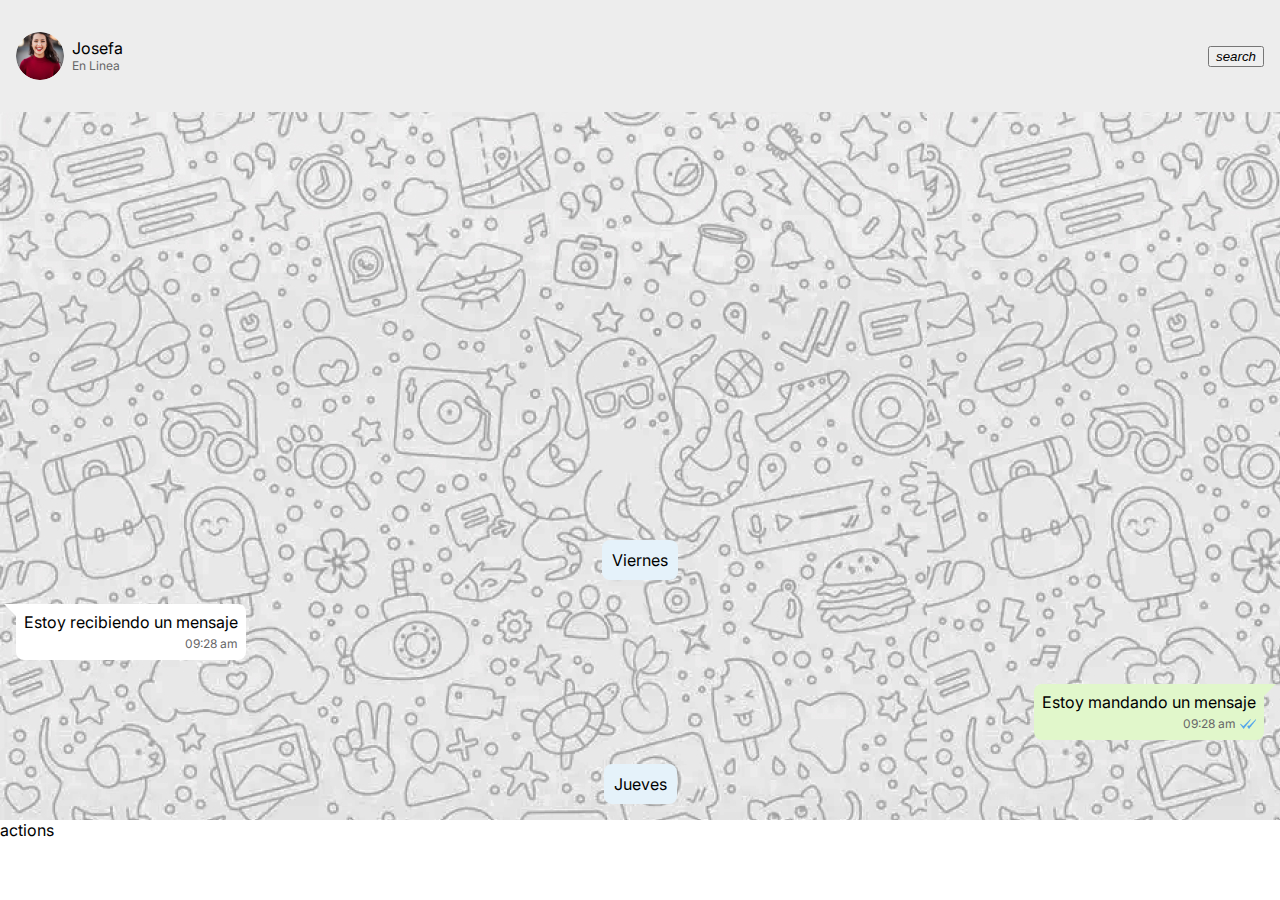
==== index.html @ 2e7e80c4 "codigo base del main" ====
<!DOCTYPE html>
<html lang="en">
<head>
    <meta charset="UTF-8">
    <meta name="viewport" content="width=device-width, initial-scale=1.0">
    <link rel="stylesheet" href="./css/index.css">
    <title>whatsaup</title>
    <link rel="preconnect" href="https://fonts.googleapis.com">
    <link rel="preconnect" href="https://fonts.gstatic.com" crossorigin>
    <link href="https://fonts.googleapis.com/css2?family=Inter:wght@400;700&display=swap" rel="stylesheet">
</head>
<body>
    <div class="chat">
        <header class="header">
            <div class="header-primary">
                <div class="user">
                     <img src="./images/user.png" width="48" height="48" alt="Josefa">
                     <p>
                         <span class="user-name">Josefa</span>
                         <span class="user-status">En linea</span>
                     </p>
                </div>
            </div>
            <div class="header-secondary">
                <button class="button">
                     <i>search</i>
                </button>
            </div>
        </header>
        <div class="message-list">
            <div class="date">Jueves</div>
            <div class="message is-sender">
                <div class="message-body">
                    <p class="message-text">Estoy mandando un mensaje</p>
                </div>
                <div class="message-details">
                    <span class="message-date">09:28 am</span>
                    <span class="message-status is-dobleCheck"></span>  
                </div>
            </div>
            <div class="message is-receiver">
                <div class="message-body">
                    <p class="message-text">Estoy recibiendo un mensaje</p>
                </div>
                <div class="message-details">
                    <span class="message-date">09:28 am</span>
                </div>        
            </div>
            <div class="date">Viernes</div>
            <!-- <div class="random"></div> -->
        </div>
        
        <div class="action-list">
            actions
        </div>
    </div>
</body>
</html>
---- css/index.css ----
@import './user.css'; 
@import './header.css'; 
@import './chat.css'; 
@import './message-list.css'; 
@import './action-list.css'; 
@import './message.css'; 


:root {
    font-size: 16px;
    --headerSize: 80px;
    --actionSize: 80px;

    --black: #000000; 
    --grey: #666667; 
    --grey-2: #f2f2f2; 
    --grey-3: #f6f6f6; 
    --grey-4: #ededed; 
    --white: #ffffff; 
    --green-1: #e1f7cb; 
    --green-2: #56bca6; 
    --red: #ff4a4a; 
    --green-3: #429488; 
    --blue: #5cb3f0; 
    --body-16regular: 400 1rem/1.25rem Inter; 
    --body-16bold: 700 1rem/1.25rem Inter; 
    --body-14regular: 400 0.875rem/1.125rem Inter; 
    --body-14regular_u: 500 0.875rem/1.25rem Inter; 
    --caption-12bold: 700 0.75rem/1rem Inter; 
    --caption-12regular: 400 0.75rem/1rem Inter; 
    --caption-12regular_u: 400 0.75rem/1.25rem Inter; 
}


body {
    margin: 0;
    font-family: 'Inter', sans-serif;
}
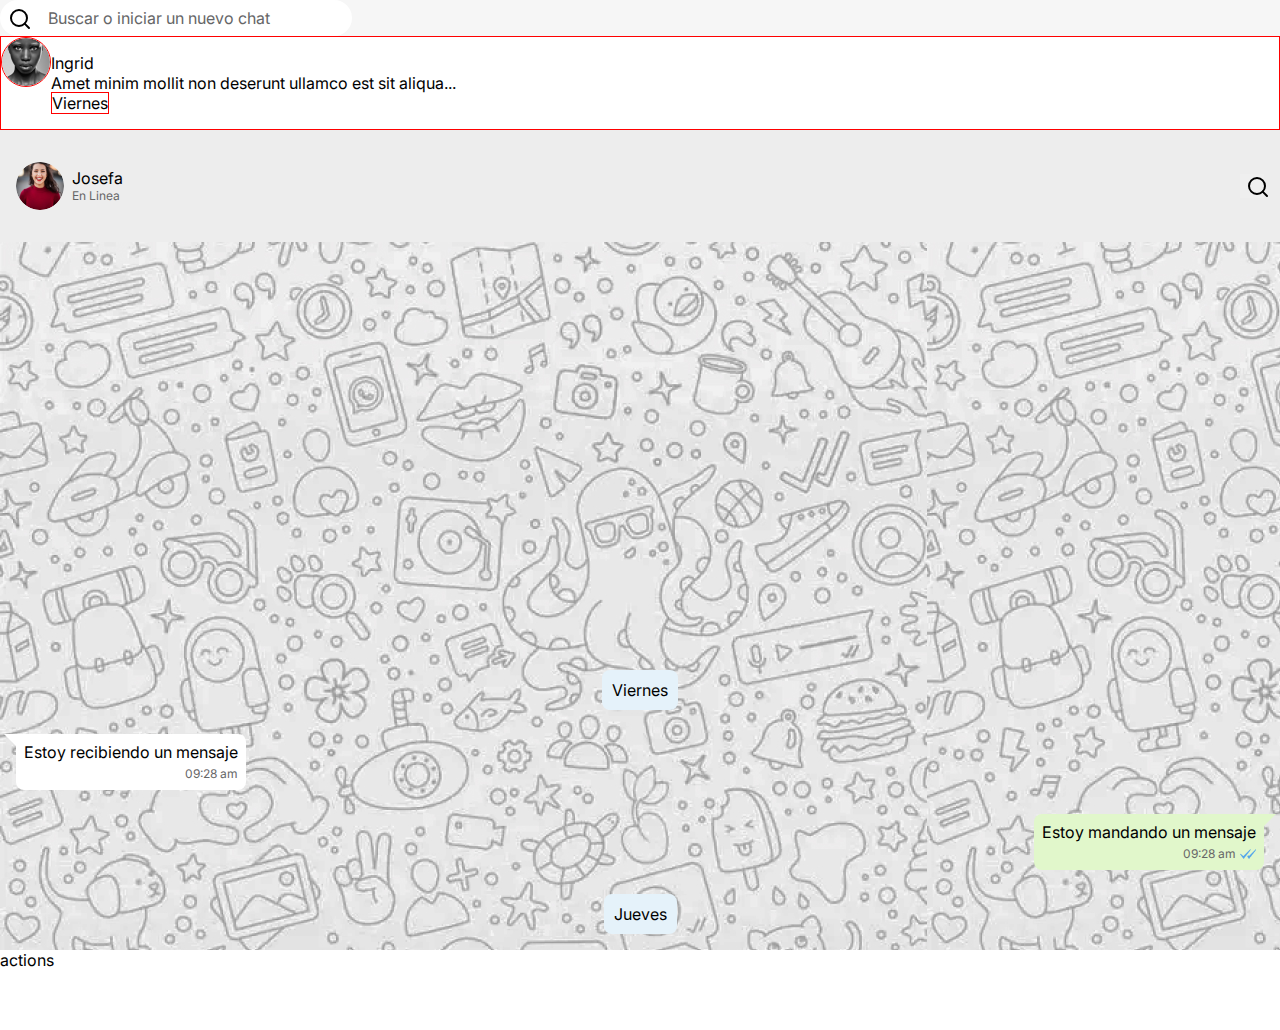
==== commit e2746b0b: "preocesso del sidebar" ====
--- a/index.html
+++ b/index.html
@@ -10,6 +10,29 @@
     <link href="https://fonts.googleapis.com/css2?family=Inter:wght@400;700&display=swap" rel="stylesheet">
 </head>
 <body>
+   
+        <form class="search" action="">          
+            <i class="icon-search"></i>
+            <input type="search" placeholder="Buscar o iniciar un nuevo chat">       
+        </form>
+
+        <div class="perfil">
+            <div class="perfil-details">
+                <div class="perfil-user">
+                    <img src="./images/user3.png" width="48" height="48" alt="">
+                    <p>
+                        <span class="user-name">Ingrid</span>
+                        <span class="mensaje">Amet minim mollit non deserunt ullamco est sit aliqua...</span> 
+                        <span class="perfil-fecha">Viernes</span>
+                    </p>
+                </div>
+                <!-- <div class="perfil-fecha">
+                   
+                </div> -->
+            </div>
+        </div>
+   
+
     <div class="chat">
         <header class="header">
             <div class="header-primary">
@@ -22,8 +45,8 @@
                 </div>
             </div>
             <div class="header-secondary">
-                <button class="button">
-                     <i>search</i>
+                <button class="buttonIcon">
+                     <i class="icon-search"></i>
                 </button>
             </div>
         </header>
--- a/css/index.css
+++ b/css/index.css
@@ -4,6 +4,10 @@
 @import './message-list.css'; 
 @import './action-list.css'; 
 @import './message.css'; 
+@import './icon.css'; 
+@import './buttonIcon.css'; 
+@import './form.css'; 
+@import './perfil.css'; 
 
 
 :root {
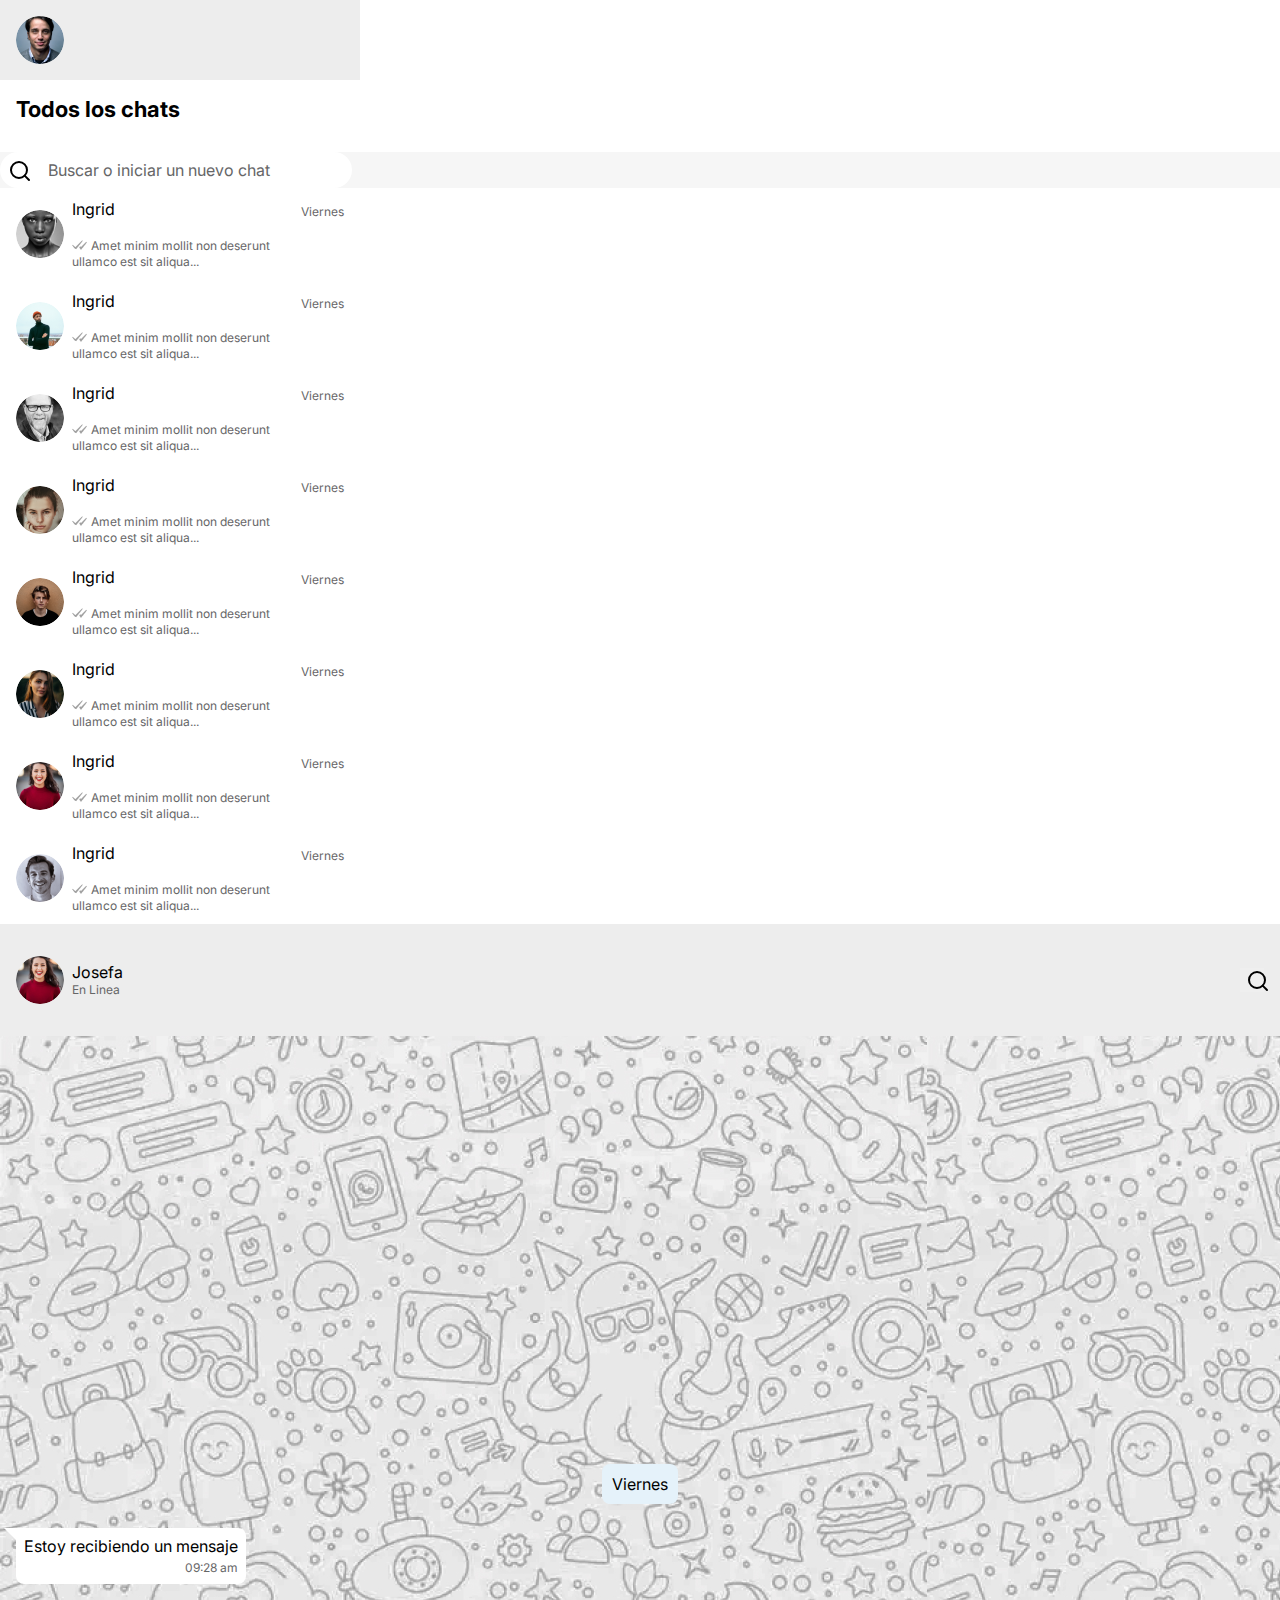
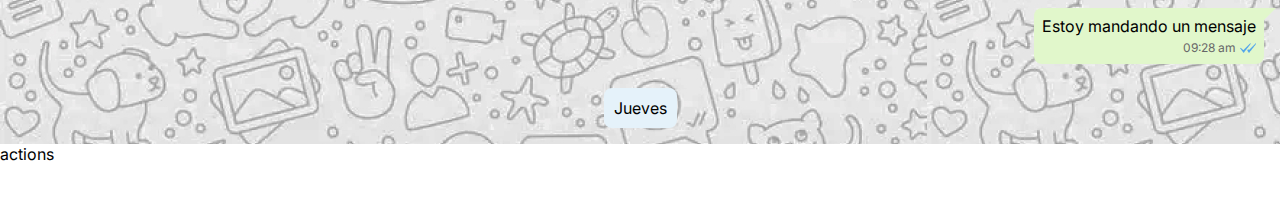
==== commit 9367d30b: "listos los componentes del sidebar" ====
--- a/index.html
+++ b/index.html
@@ -10,6 +10,14 @@
     <link href="https://fonts.googleapis.com/css2?family=Inter:wght@400;700&display=swap" rel="stylesheet">
 </head>
 <body>
+
+    <div class="superior">
+        <img src="./images/user21.png" width="48" height="48" alt="">
+    </div>
+
+    <div class="title">
+        <h2 class="title-titulo">Todos los chats</h2>
+    </div>
    
         <form class="search" action="">          
             <i class="icon-search"></i>
@@ -17,18 +25,130 @@
         </form>
 
         <div class="perfil">
-            <div class="perfil-details">
                 <div class="perfil-user">
-                    <img src="./images/user3.png" width="48" height="48" alt="">
-                    <p>
-                        <span class="user-name">Ingrid</span>
-                        <span class="mensaje">Amet minim mollit non deserunt ullamco est sit aliqua...</span> 
-                        <span class="perfil-fecha">Viernes</span>
-                    </p>
-                </div>
-                <!-- <div class="perfil-fecha">
-                   
-                </div> -->
+                    <img src="./images/user3.1.jpg" width="48" height="48" alt="">
+                    
+                    <div>
+                        <span class="perfil-name">Ingrid</span>
+                        <img src="./images/chulo.png" alt="">
+                        <span class="mensaje">Amet minim mollit non deserunt ullamco est sit aliqua...</span>
+                    </div>    
+                </div>                                        
+            
+                <div class="perfil-fecha"> 
+                    <span class="perfil-fecha1">Viernes</span>
+                </div>
+        </div>
+
+        <div class="perfil">
+            <div class="perfil-user">
+                <img src="./images/user4.png" width="48" height="48" alt="">
+                
+                <div>
+                    <span class="perfil-name">Ingrid</span>
+                    <img src="./images/chulo.png" alt="">
+                    <span class="mensaje">Amet minim mollit non deserunt ullamco est sit aliqua...</span>
+                </div>    
+            </div>                                        
+        
+            <div class="perfil-fecha"> 
+                <span class="perfil-fecha1">Viernes</span>
+            </div>
+        </div>
+
+        <div class="perfil">
+            <div class="perfil-user">
+                <img src="./images/user9.png" width="48" height="48" alt="">
+                
+                <div>
+                    <span class="perfil-name">Ingrid</span>
+                    <img src="./images/chulo.png" alt="">
+                    <span class="mensaje">Amet minim mollit non deserunt ullamco est sit aliqua...</span>
+                </div>    
+            </div>                                        
+        
+            <div class="perfil-fecha"> 
+                <span class="perfil-fecha1">Viernes</span>
+            </div>
+        </div>
+
+        <div class="perfil">
+            <div class="perfil-user">
+                <img src="./images/user11.png" width="48" height="48" alt="">
+                
+                <div>
+                    <span class="perfil-name">Ingrid</span>
+                    <img src="./images/chulo.png" alt="">
+                    <span class="mensaje">Amet minim mollit non deserunt ullamco est sit aliqua...</span>
+                </div>    
+            </div>                                        
+        
+            <div class="perfil-fecha"> 
+                <span class="perfil-fecha1">Viernes</span>
+            </div>
+        </div>
+
+        <div class="perfil">
+            <div class="perfil-user">
+                <img src="./images/user6.png" width="48" height="48" alt="">
+                
+                <div>
+                    <span class="perfil-name">Ingrid</span>
+                    <img src="./images/chulo.png" alt="">
+                    <span class="mensaje">Amet minim mollit non deserunt ullamco est sit aliqua...</span>
+                </div>    
+            </div>                                        
+        
+            <div class="perfil-fecha"> 
+                <span class="perfil-fecha1">Viernes</span>
+            </div>
+        </div>
+
+        <div class="perfil">
+            <div class="perfil-user">
+                <img src="./images/user7.png" width="48" height="48" alt="">
+                
+                <div>
+                    <span class="perfil-name">Ingrid</span>
+                    <img src="./images/chulo.png" alt="">
+                    <span class="mensaje">Amet minim mollit non deserunt ullamco est sit aliqua...</span>
+                </div>    
+            </div>                                        
+        
+            <div class="perfil-fecha"> 
+                <span class="perfil-fecha1">Viernes</span>
+            </div>
+        </div>
+
+        <div class="perfil">
+            <div class="perfil-user">
+                <img src="./images/user2.jpg" width="48" height="48" alt="">
+                
+                <div>
+                    <span class="perfil-name">Ingrid</span>
+                    <img src="./images/chulo.png" alt="">
+                    <span class="mensaje">Amet minim mollit non deserunt ullamco est sit aliqua...</span>
+                </div>    
+            </div>                                        
+        
+            <div class="perfil-fecha"> 
+                <span class="perfil-fecha1">Viernes</span>
+            </div>
+        </div>
+
+        <div class="perfil">
+            <div class="perfil-user">
+                <img src="./images/user10.png" width="48" height="48" alt="">
+                
+                <div>
+                    <span class="perfil-name">Ingrid</span>
+                    <img src="./images/chulo.png" alt="">
+                    <span class="mensaje">Amet minim mollit non deserunt ullamco est sit aliqua...</span>
+                </div>    
+            </div>                                        
+        
+            <div class="perfil-fecha"> 
+                <span class="perfil-fecha1">Viernes</span>
             </div>
         </div>
    
@@ -39,8 +159,8 @@
                 <div class="user">
                      <img src="./images/user.png" width="48" height="48" alt="Josefa">
                      <p>
-                         <span class="user-name">Josefa</span>
-                         <span class="user-status">En linea</span>
+                        <span class="user-name">Josefa</span>
+                        <span class="user-status">En linea</span>
                      </p>
                 </div>
             </div>
--- a/css/index.css
+++ b/css/index.css
@@ -8,13 +8,14 @@
 @import './buttonIcon.css'; 
 @import './form.css'; 
 @import './perfil.css'; 
+@import './title.css'; 
+@import './superior.css'; 
 
 
 :root {
     font-size: 16px;
     --headerSize: 80px;
     --actionSize: 80px;
-
     --black: #000000; 
     --grey: #666667; 
     --grey-2: #f2f2f2; 
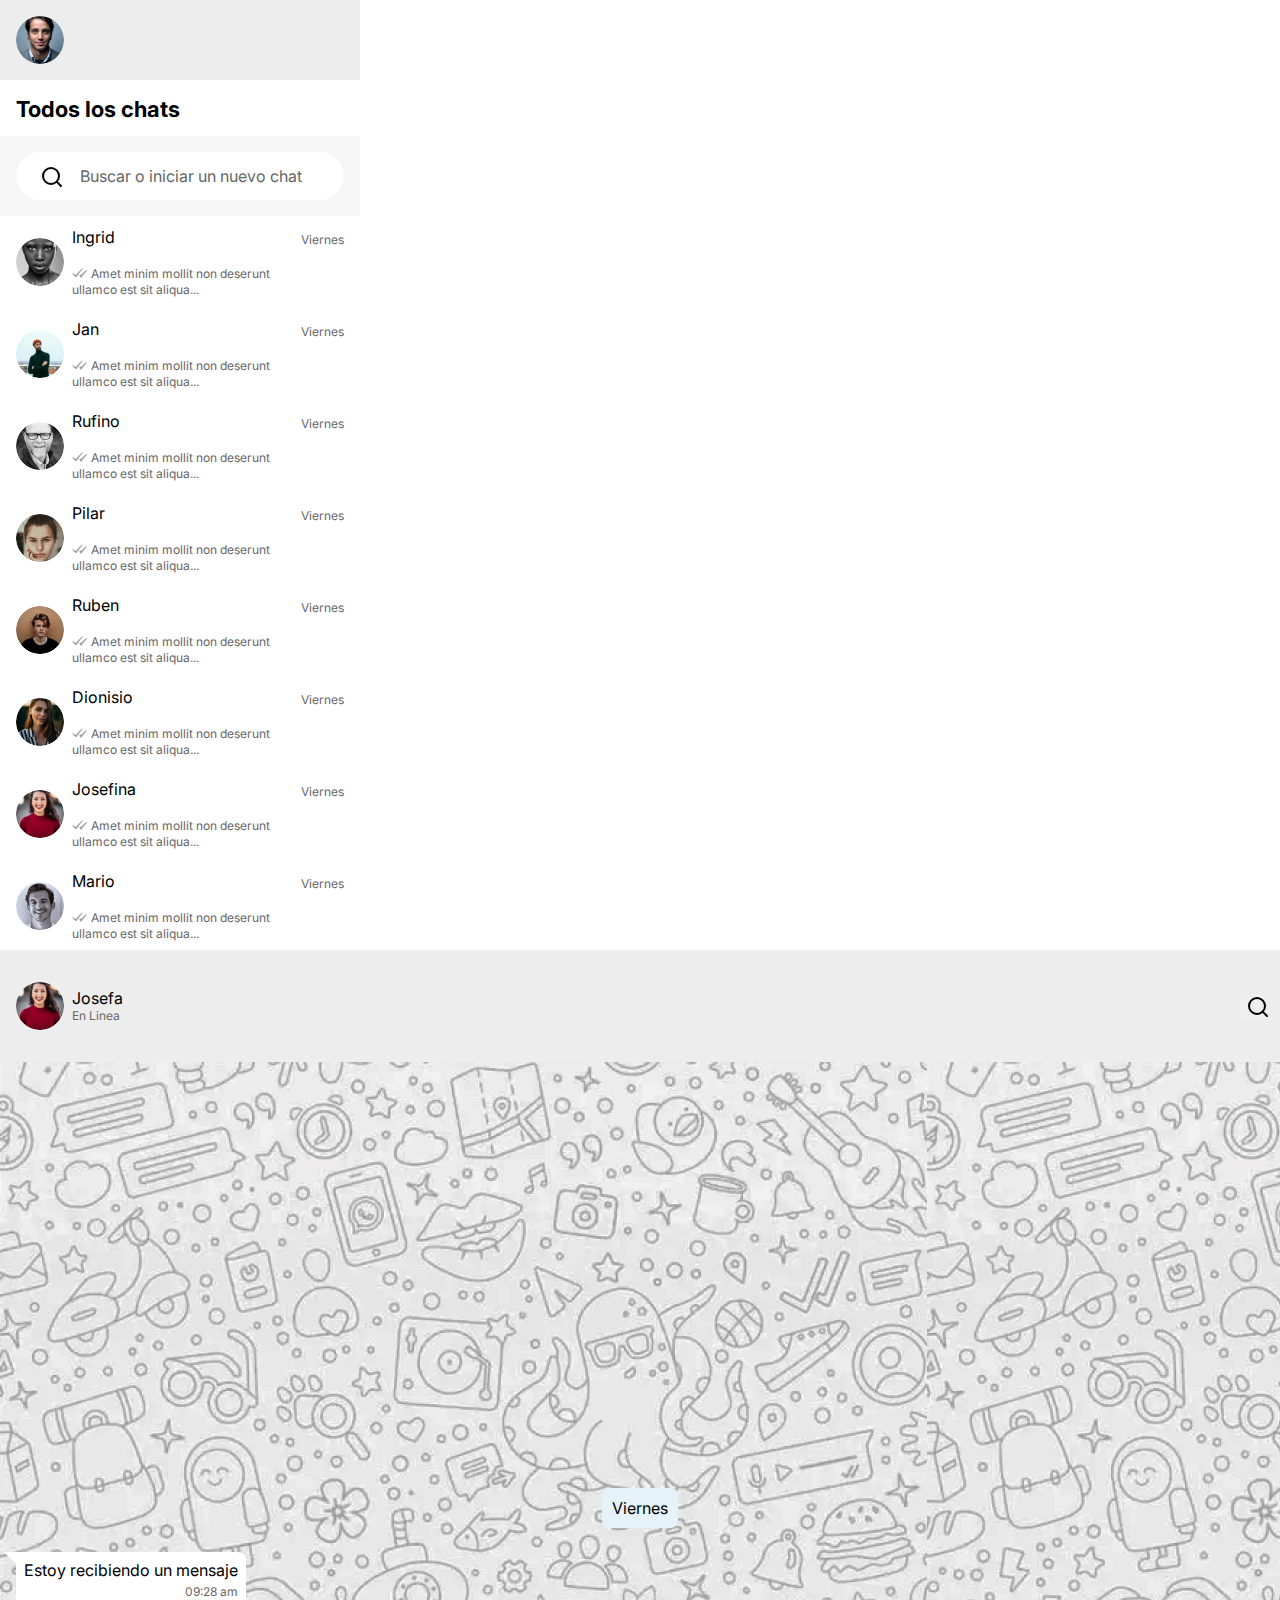
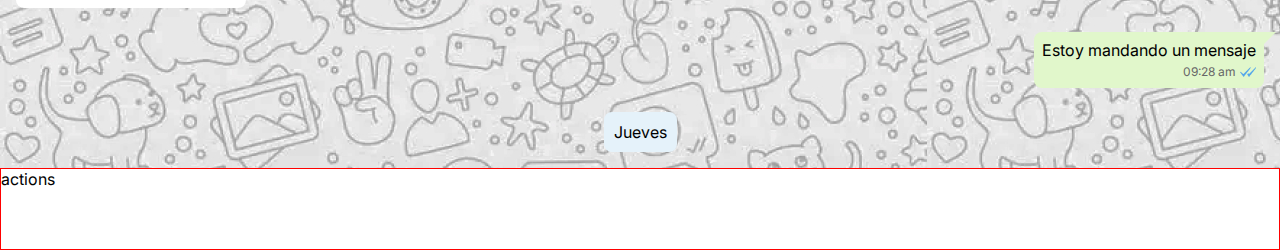
==== commit 2ab799ac: "listo sidebar" ====
--- a/index.html
+++ b/index.html
@@ -10,6 +10,9 @@
     <link href="https://fonts.googleapis.com/css2?family=Inter:wght@400;700&display=swap" rel="stylesheet">
 </head>
 <body>
+    <div class="sidebar">
+
+    
 
     <div class="superior">
         <img src="./images/user21.png" width="48" height="48" alt="">
@@ -19,12 +22,12 @@
         <h2 class="title-titulo">Todos los chats</h2>
     </div>
    
-        <form class="search" action="">          
-            <i class="icon-search"></i>
-            <input type="search" placeholder="Buscar o iniciar un nuevo chat">       
-        </form>
-
-        <div class="perfil">
+    <form class="search" action="">          
+        <i class="icon-search"></i>
+        <input type="search" placeholder="Buscar o iniciar un nuevo chat">       
+    </form>
+
+    <div class="perfil">
                 <div class="perfil-user">
                     <img src="./images/user3.1.jpg" width="48" height="48" alt="">
                     
@@ -38,119 +41,121 @@
                 <div class="perfil-fecha"> 
                     <span class="perfil-fecha1">Viernes</span>
                 </div>
-        </div>
-
-        <div class="perfil">
+    </div>
+
+    <div class="perfil">
             <div class="perfil-user">
                 <img src="./images/user4.png" width="48" height="48" alt="">
                 
                 <div>
-                    <span class="perfil-name">Ingrid</span>
-                    <img src="./images/chulo.png" alt="">
-                    <span class="mensaje">Amet minim mollit non deserunt ullamco est sit aliqua...</span>
-                </div>    
-            </div>                                        
-        
-            <div class="perfil-fecha"> 
-                <span class="perfil-fecha1">Viernes</span>
-            </div>
-        </div>
-
-        <div class="perfil">
+                    <span class="perfil-name">Jan</span>
+                    <img src="./images/chulo.png" alt="">
+                    <span class="mensaje">Amet minim mollit non deserunt ullamco est sit aliqua...</span>
+                </div>    
+            </div>                                        
+        
+            <div class="perfil-fecha"> 
+                <span class="perfil-fecha1">Viernes</span>
+            </div>
+    </div>
+
+    <div class="perfil">
             <div class="perfil-user">
                 <img src="./images/user9.png" width="48" height="48" alt="">
                 
                 <div>
-                    <span class="perfil-name">Ingrid</span>
-                    <img src="./images/chulo.png" alt="">
-                    <span class="mensaje">Amet minim mollit non deserunt ullamco est sit aliqua...</span>
-                </div>    
-            </div>                                        
-        
-            <div class="perfil-fecha"> 
-                <span class="perfil-fecha1">Viernes</span>
-            </div>
-        </div>
-
-        <div class="perfil">
+                    <span class="perfil-name">Rufino</span>
+                    <img src="./images/chulo.png" alt="">
+                    <span class="mensaje">Amet minim mollit non deserunt ullamco est sit aliqua...</span>
+                </div>    
+            </div>                                        
+        
+            <div class="perfil-fecha"> 
+                <span class="perfil-fecha1">Viernes</span>
+            </div>
+    </div>
+
+    <div class="perfil">
             <div class="perfil-user">
                 <img src="./images/user11.png" width="48" height="48" alt="">
                 
                 <div>
-                    <span class="perfil-name">Ingrid</span>
-                    <img src="./images/chulo.png" alt="">
-                    <span class="mensaje">Amet minim mollit non deserunt ullamco est sit aliqua...</span>
-                </div>    
-            </div>                                        
-        
-            <div class="perfil-fecha"> 
-                <span class="perfil-fecha1">Viernes</span>
-            </div>
-        </div>
-
-        <div class="perfil">
+                    <span class="perfil-name">Pilar</span>
+                    <img src="./images/chulo.png" alt="">
+                    <span class="mensaje">Amet minim mollit non deserunt ullamco est sit aliqua...</span>
+                </div>    
+            </div>                                        
+        
+            <div class="perfil-fecha"> 
+                <span class="perfil-fecha1">Viernes</span>
+            </div>
+    </div>
+
+    <div class="perfil">
             <div class="perfil-user">
                 <img src="./images/user6.png" width="48" height="48" alt="">
                 
                 <div>
-                    <span class="perfil-name">Ingrid</span>
-                    <img src="./images/chulo.png" alt="">
-                    <span class="mensaje">Amet minim mollit non deserunt ullamco est sit aliqua...</span>
-                </div>    
-            </div>                                        
-        
-            <div class="perfil-fecha"> 
-                <span class="perfil-fecha1">Viernes</span>
-            </div>
-        </div>
-
-        <div class="perfil">
+                    <span class="perfil-name">Ruben</span>
+                    <img src="./images/chulo.png" alt="">
+                    <span class="mensaje">Amet minim mollit non deserunt ullamco est sit aliqua...</span>
+                </div>    
+            </div>                                        
+        
+            <div class="perfil-fecha"> 
+                <span class="perfil-fecha1">Viernes</span>
+            </div>
+    </div>
+
+    <div class="perfil">
             <div class="perfil-user">
                 <img src="./images/user7.png" width="48" height="48" alt="">
                 
                 <div>
-                    <span class="perfil-name">Ingrid</span>
-                    <img src="./images/chulo.png" alt="">
-                    <span class="mensaje">Amet minim mollit non deserunt ullamco est sit aliqua...</span>
-                </div>    
-            </div>                                        
-        
-            <div class="perfil-fecha"> 
-                <span class="perfil-fecha1">Viernes</span>
-            </div>
-        </div>
-
-        <div class="perfil">
+                    <span class="perfil-name">Dionisio</span>
+                    <img src="./images/chulo.png" alt="">
+                    <span class="mensaje">Amet minim mollit non deserunt ullamco est sit aliqua...</span>
+                </div>    
+            </div>                                        
+        
+            <div class="perfil-fecha"> 
+                <span class="perfil-fecha1">Viernes</span>
+            </div>
+    </div>
+
+    <div class="perfil">
             <div class="perfil-user">
                 <img src="./images/user2.jpg" width="48" height="48" alt="">
                 
                 <div>
-                    <span class="perfil-name">Ingrid</span>
-                    <img src="./images/chulo.png" alt="">
-                    <span class="mensaje">Amet minim mollit non deserunt ullamco est sit aliqua...</span>
-                </div>    
-            </div>                                        
-        
-            <div class="perfil-fecha"> 
-                <span class="perfil-fecha1">Viernes</span>
-            </div>
-        </div>
-
-        <div class="perfil">
+                    <span class="perfil-name">Josefina</span>
+                    <img src="./images/chulo.png" alt="">
+                    <span class="mensaje">Amet minim mollit non deserunt ullamco est sit aliqua...</span>
+                </div>    
+            </div>                                        
+        
+            <div class="perfil-fecha"> 
+                <span class="perfil-fecha1">Viernes</span>
+            </div>
+    </div>
+
+    <div class="perfil">
             <div class="perfil-user">
                 <img src="./images/user10.png" width="48" height="48" alt="">
                 
                 <div>
-                    <span class="perfil-name">Ingrid</span>
-                    <img src="./images/chulo.png" alt="">
-                    <span class="mensaje">Amet minim mollit non deserunt ullamco est sit aliqua...</span>
-                </div>    
-            </div>                                        
-        
-            <div class="perfil-fecha"> 
-                <span class="perfil-fecha1">Viernes</span>
-            </div>
-        </div>
+                    <span class="perfil-name">Mario</span>
+                    <img src="./images/chulo.png" alt="">
+                    <span class="mensaje">Amet minim mollit non deserunt ullamco est sit aliqua...</span>
+                </div>    
+            </div>                                        
+        
+            <div class="perfil-fecha"> 
+                <span class="perfil-fecha1">Viernes</span>
+            </div>
+    </div>
+
+    </div>
    
 
     <div class="chat">
--- a/css/index.css
+++ b/css/index.css
@@ -10,6 +10,7 @@
 @import './perfil.css'; 
 @import './title.css'; 
 @import './superior.css'; 
+@import './sidebar.css'; 
 
 
 :root {
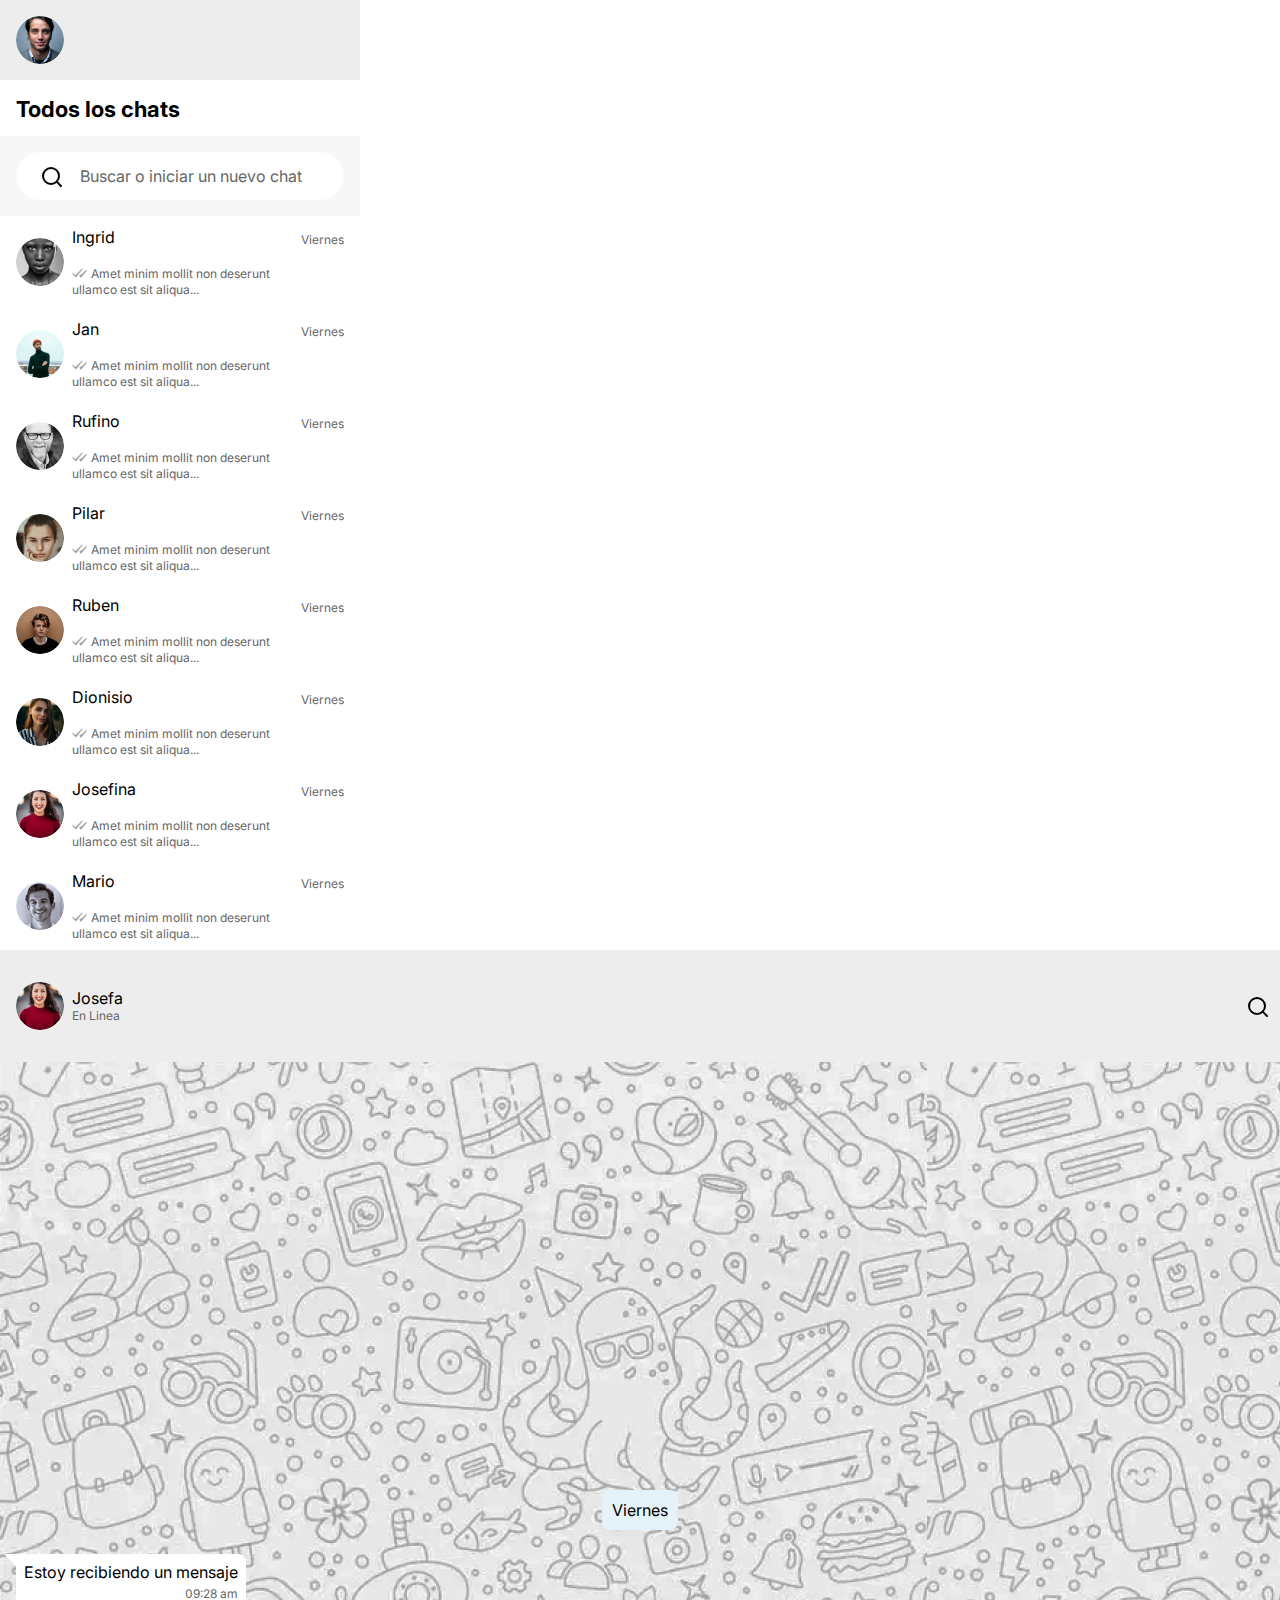
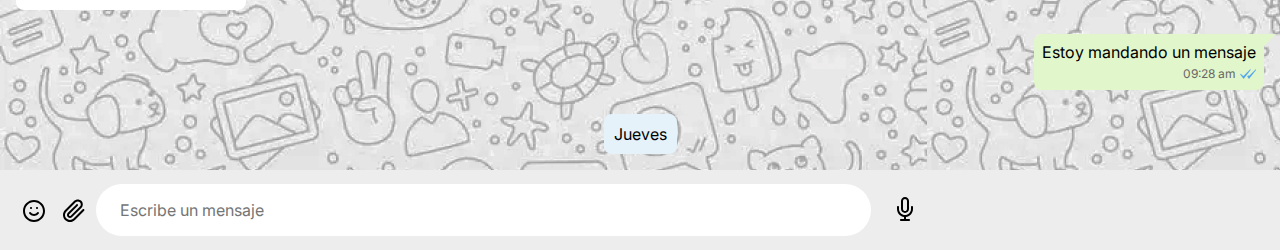
==== commit 147e8a6d: "todos los componentes listos" ====
--- a/index.html
+++ b/index.html
@@ -10,197 +10,220 @@
     <link href="https://fonts.googleapis.com/css2?family=Inter:wght@400;700&display=swap" rel="stylesheet">
 </head>
 <body>
-    <div class="sidebar">
+     <main class="main">
+        <div class="sidebar">   
 
-    
+            <div class="superior">
+                <img src="./images/user21.png" width="48" height="48" alt="">
+            </div>
+        
+            <div class="title">
+                <h2 class="title-titulo">Todos los chats</h2>
+            </div>
+           
+            <form class="search" action="">          
+                <i class="icon-search"></i>
+                <input type="search" placeholder="Buscar o iniciar un nuevo chat">       
+            </form>
+        
+            <div class="perfil">
+                        <div class="perfil-user">
+                            <img src="./images/user3.1.jpg" width="48" height="48" alt="">
+                            
+                            <div>
+                                <span class="perfil-name">Ingrid</span>
+                                <img src="./images/chulo.png" alt="">
+                                <span class="mensaje">Amet minim mollit non deserunt ullamco est sit aliqua...</span>
+                            </div>    
+                        </div>                                        
+                    
+                        <div class="perfil-fecha"> 
+                            <span class="perfil-fecha1">Viernes</span>
+                        </div>
+            </div>
+        
+            <div class="perfil">
+                    <div class="perfil-user">
+                        <img src="./images/user4.png" width="48" height="48" alt="">
+                        
+                        <div>
+                            <span class="perfil-name">Jan</span>
+                            <img src="./images/chulo.png" alt="">
+                            <span class="mensaje">Amet minim mollit non deserunt ullamco est sit aliqua...</span>
+                        </div>    
+                    </div>                                        
+                
+                    <div class="perfil-fecha"> 
+                        <span class="perfil-fecha1">Viernes</span>
+                    </div>
+            </div>
+        
+            <div class="perfil">
+                    <div class="perfil-user">
+                        <img src="./images/user9.png" width="48" height="48" alt="">
+                        
+                        <div>
+                            <span class="perfil-name">Rufino</span>
+                            <img src="./images/chulo.png" alt="">
+                            <span class="mensaje">Amet minim mollit non deserunt ullamco est sit aliqua...</span>
+                        </div>    
+                    </div>                                        
+                
+                    <div class="perfil-fecha"> 
+                        <span class="perfil-fecha1">Viernes</span>
+                    </div>
+            </div>
+        
+            <div class="perfil">
+                    <div class="perfil-user">
+                        <img src="./images/user11.png" width="48" height="48" alt="">
+                        
+                        <div>
+                            <span class="perfil-name">Pilar</span>
+                            <img src="./images/chulo.png" alt="">
+                            <span class="mensaje">Amet minim mollit non deserunt ullamco est sit aliqua...</span>
+                        </div>    
+                    </div>                                        
+                
+                    <div class="perfil-fecha"> 
+                        <span class="perfil-fecha1">Viernes</span>
+                    </div>
+            </div>
+        
+            <div class="perfil">
+                    <div class="perfil-user">
+                        <img src="./images/user6.png" width="48" height="48" alt="">
+                        
+                        <div>
+                            <span class="perfil-name">Ruben</span>
+                            <img src="./images/chulo.png" alt="">
+                            <span class="mensaje">Amet minim mollit non deserunt ullamco est sit aliqua...</span>
+                        </div>    
+                    </div>                                        
+                
+                    <div class="perfil-fecha"> 
+                        <span class="perfil-fecha1">Viernes</span>
+                    </div>
+            </div>
+        
+            <div class="perfil">
+                    <div class="perfil-user">
+                        <img src="./images/user7.png" width="48" height="48" alt="">
+                        
+                        <div>
+                            <span class="perfil-name">Dionisio</span>
+                            <img src="./images/chulo.png" alt="">
+                            <span class="mensaje">Amet minim mollit non deserunt ullamco est sit aliqua...</span>
+                        </div>    
+                    </div>                                        
+                
+                    <div class="perfil-fecha"> 
+                        <span class="perfil-fecha1">Viernes</span>
+                    </div>
+            </div>
+        
+            <div class="perfil">
+                    <div class="perfil-user">
+                        <img src="./images/user2.jpg" width="48" height="48" alt="">
+                        
+                        <div>
+                            <span class="perfil-name">Josefina</span>
+                            <img src="./images/chulo.png" alt="">
+                            <span class="mensaje">Amet minim mollit non deserunt ullamco est sit aliqua...</span>
+                        </div>    
+                    </div>                                        
+                
+                    <div class="perfil-fecha"> 
+                        <span class="perfil-fecha1">Viernes</span>
+                    </div>
+            </div>
+        
+            <div class="perfil">
+                    <div class="perfil-user">
+                        <img src="./images/user10.png" width="48" height="48" alt="">
+                        
+                        <div>
+                            <span class="perfil-name">Mario</span>
+                            <img src="./images/chulo.png" alt="">
+                            <span class="mensaje">Amet minim mollit non deserunt ullamco est sit aliqua...</span>
+                        </div>    
+                    </div>                                        
+                
+                    <div class="perfil-fecha"> 
+                        <span class="perfil-fecha1">Viernes</span>
+                    </div>
+            </div>
+        
+        </div>
+           
+        
+        <div class="chat">
+                <header class="header">
+                    <div class="header-primary">
+                        <div class="user">
+                             <img src="./images/user.png" width="48" height="48" alt="Josefa">
+                             <p>
+                                <span class="user-name">Josefa</span>
+                                <span class="user-status">En linea</span>
+                             </p>
+                        </div>
+                    </div>
+                    <div class="header-secondary">
+                        <button class="buttonIcon">
+                             <i class="icon-search"></i>
+                        </button>
+                    </div>
+                </header>
+                <div class="message-list">
+                    <div class="date">Jueves</div>
+                    <div class="message is-sender">
+                        <div class="message-body">
+                            <p class="message-text">Estoy mandando un mensaje</p>
+                        </div>
+                        <div class="message-details">
+                            <span class="message-date">09:28 am</span>
+                            <span class="message-status is-dobleCheck"></span>  
+                        </div>
+                    </div>
+                    <div class="message is-receiver">
+                        <div class="message-body">
+                            <p class="message-text">Estoy recibiendo un mensaje</p>
+                        </div>
+                        <div class="message-details">
+                            <span class="message-date">09:28 am</span>
+                        </div>        
+                    </div>
+                    <div class="date">Viernes</div>
+                    <!-- <div class="random"></div> -->
+                </div>
+                
+                <div class="action-list">
+                    <div class="action-list-start">
+                        <button class="buttonIcon">
+                            <i class="icon-smile"></i>
+                        </button>
+                        <button class="buttonIcon">
+                            <i class="icon-paperclip"></i>
+                        </button>
+                    </div>
+                    <div class="action-list-form">
+                        <form action="">
+                            <input type="search" placeholder="Escribe un mensaje">
+                            <!-- <button class="buttonIcon">
+                                <i class="icon-x"></i>
+                            </button> -->
+                        </form>
+                    </div>  
+        
+                        <div class="action-list-end">
+                            <button class="buttonIcon">
+                                <i class="icon-mic"></i>
+                            </button>
+                        </div>
+                </div>
+        </div>
 
-    <div class="superior">
-        <img src="./images/user21.png" width="48" height="48" alt="">
-    </div>
-
-    <div class="title">
-        <h2 class="title-titulo">Todos los chats</h2>
-    </div>
+     </main>
    
-    <form class="search" action="">          
-        <i class="icon-search"></i>
-        <input type="search" placeholder="Buscar o iniciar un nuevo chat">       
-    </form>
-
-    <div class="perfil">
-                <div class="perfil-user">
-                    <img src="./images/user3.1.jpg" width="48" height="48" alt="">
-                    
-                    <div>
-                        <span class="perfil-name">Ingrid</span>
-                        <img src="./images/chulo.png" alt="">
-                        <span class="mensaje">Amet minim mollit non deserunt ullamco est sit aliqua...</span>
-                    </div>    
-                </div>                                        
-            
-                <div class="perfil-fecha"> 
-                    <span class="perfil-fecha1">Viernes</span>
-                </div>
-    </div>
-
-    <div class="perfil">
-            <div class="perfil-user">
-                <img src="./images/user4.png" width="48" height="48" alt="">
-                
-                <div>
-                    <span class="perfil-name">Jan</span>
-                    <img src="./images/chulo.png" alt="">
-                    <span class="mensaje">Amet minim mollit non deserunt ullamco est sit aliqua...</span>
-                </div>    
-            </div>                                        
-        
-            <div class="perfil-fecha"> 
-                <span class="perfil-fecha1">Viernes</span>
-            </div>
-    </div>
-
-    <div class="perfil">
-            <div class="perfil-user">
-                <img src="./images/user9.png" width="48" height="48" alt="">
-                
-                <div>
-                    <span class="perfil-name">Rufino</span>
-                    <img src="./images/chulo.png" alt="">
-                    <span class="mensaje">Amet minim mollit non deserunt ullamco est sit aliqua...</span>
-                </div>    
-            </div>                                        
-        
-            <div class="perfil-fecha"> 
-                <span class="perfil-fecha1">Viernes</span>
-            </div>
-    </div>
-
-    <div class="perfil">
-            <div class="perfil-user">
-                <img src="./images/user11.png" width="48" height="48" alt="">
-                
-                <div>
-                    <span class="perfil-name">Pilar</span>
-                    <img src="./images/chulo.png" alt="">
-                    <span class="mensaje">Amet minim mollit non deserunt ullamco est sit aliqua...</span>
-                </div>    
-            </div>                                        
-        
-            <div class="perfil-fecha"> 
-                <span class="perfil-fecha1">Viernes</span>
-            </div>
-    </div>
-
-    <div class="perfil">
-            <div class="perfil-user">
-                <img src="./images/user6.png" width="48" height="48" alt="">
-                
-                <div>
-                    <span class="perfil-name">Ruben</span>
-                    <img src="./images/chulo.png" alt="">
-                    <span class="mensaje">Amet minim mollit non deserunt ullamco est sit aliqua...</span>
-                </div>    
-            </div>                                        
-        
-            <div class="perfil-fecha"> 
-                <span class="perfil-fecha1">Viernes</span>
-            </div>
-    </div>
-
-    <div class="perfil">
-            <div class="perfil-user">
-                <img src="./images/user7.png" width="48" height="48" alt="">
-                
-                <div>
-                    <span class="perfil-name">Dionisio</span>
-                    <img src="./images/chulo.png" alt="">
-                    <span class="mensaje">Amet minim mollit non deserunt ullamco est sit aliqua...</span>
-                </div>    
-            </div>                                        
-        
-            <div class="perfil-fecha"> 
-                <span class="perfil-fecha1">Viernes</span>
-            </div>
-    </div>
-
-    <div class="perfil">
-            <div class="perfil-user">
-                <img src="./images/user2.jpg" width="48" height="48" alt="">
-                
-                <div>
-                    <span class="perfil-name">Josefina</span>
-                    <img src="./images/chulo.png" alt="">
-                    <span class="mensaje">Amet minim mollit non deserunt ullamco est sit aliqua...</span>
-                </div>    
-            </div>                                        
-        
-            <div class="perfil-fecha"> 
-                <span class="perfil-fecha1">Viernes</span>
-            </div>
-    </div>
-
-    <div class="perfil">
-            <div class="perfil-user">
-                <img src="./images/user10.png" width="48" height="48" alt="">
-                
-                <div>
-                    <span class="perfil-name">Mario</span>
-                    <img src="./images/chulo.png" alt="">
-                    <span class="mensaje">Amet minim mollit non deserunt ullamco est sit aliqua...</span>
-                </div>    
-            </div>                                        
-        
-            <div class="perfil-fecha"> 
-                <span class="perfil-fecha1">Viernes</span>
-            </div>
-    </div>
-
-    </div>
-   
-
-    <div class="chat">
-        <header class="header">
-            <div class="header-primary">
-                <div class="user">
-                     <img src="./images/user.png" width="48" height="48" alt="Josefa">
-                     <p>
-                        <span class="user-name">Josefa</span>
-                        <span class="user-status">En linea</span>
-                     </p>
-                </div>
-            </div>
-            <div class="header-secondary">
-                <button class="buttonIcon">
-                     <i class="icon-search"></i>
-                </button>
-            </div>
-        </header>
-        <div class="message-list">
-            <div class="date">Jueves</div>
-            <div class="message is-sender">
-                <div class="message-body">
-                    <p class="message-text">Estoy mandando un mensaje</p>
-                </div>
-                <div class="message-details">
-                    <span class="message-date">09:28 am</span>
-                    <span class="message-status is-dobleCheck"></span>  
-                </div>
-            </div>
-            <div class="message is-receiver">
-                <div class="message-body">
-                    <p class="message-text">Estoy recibiendo un mensaje</p>
-                </div>
-                <div class="message-details">
-                    <span class="message-date">09:28 am</span>
-                </div>        
-            </div>
-            <div class="date">Viernes</div>
-            <!-- <div class="random"></div> -->
-        </div>
-        
-        <div class="action-list">
-            actions
-        </div>
-    </div>
 </body>
 </html>--- a/css/index.css
+++ b/css/index.css
@@ -11,6 +11,7 @@
 @import './title.css'; 
 @import './superior.css'; 
 @import './sidebar.css'; 
+@import './main.css'; 
 
 
 :root {
